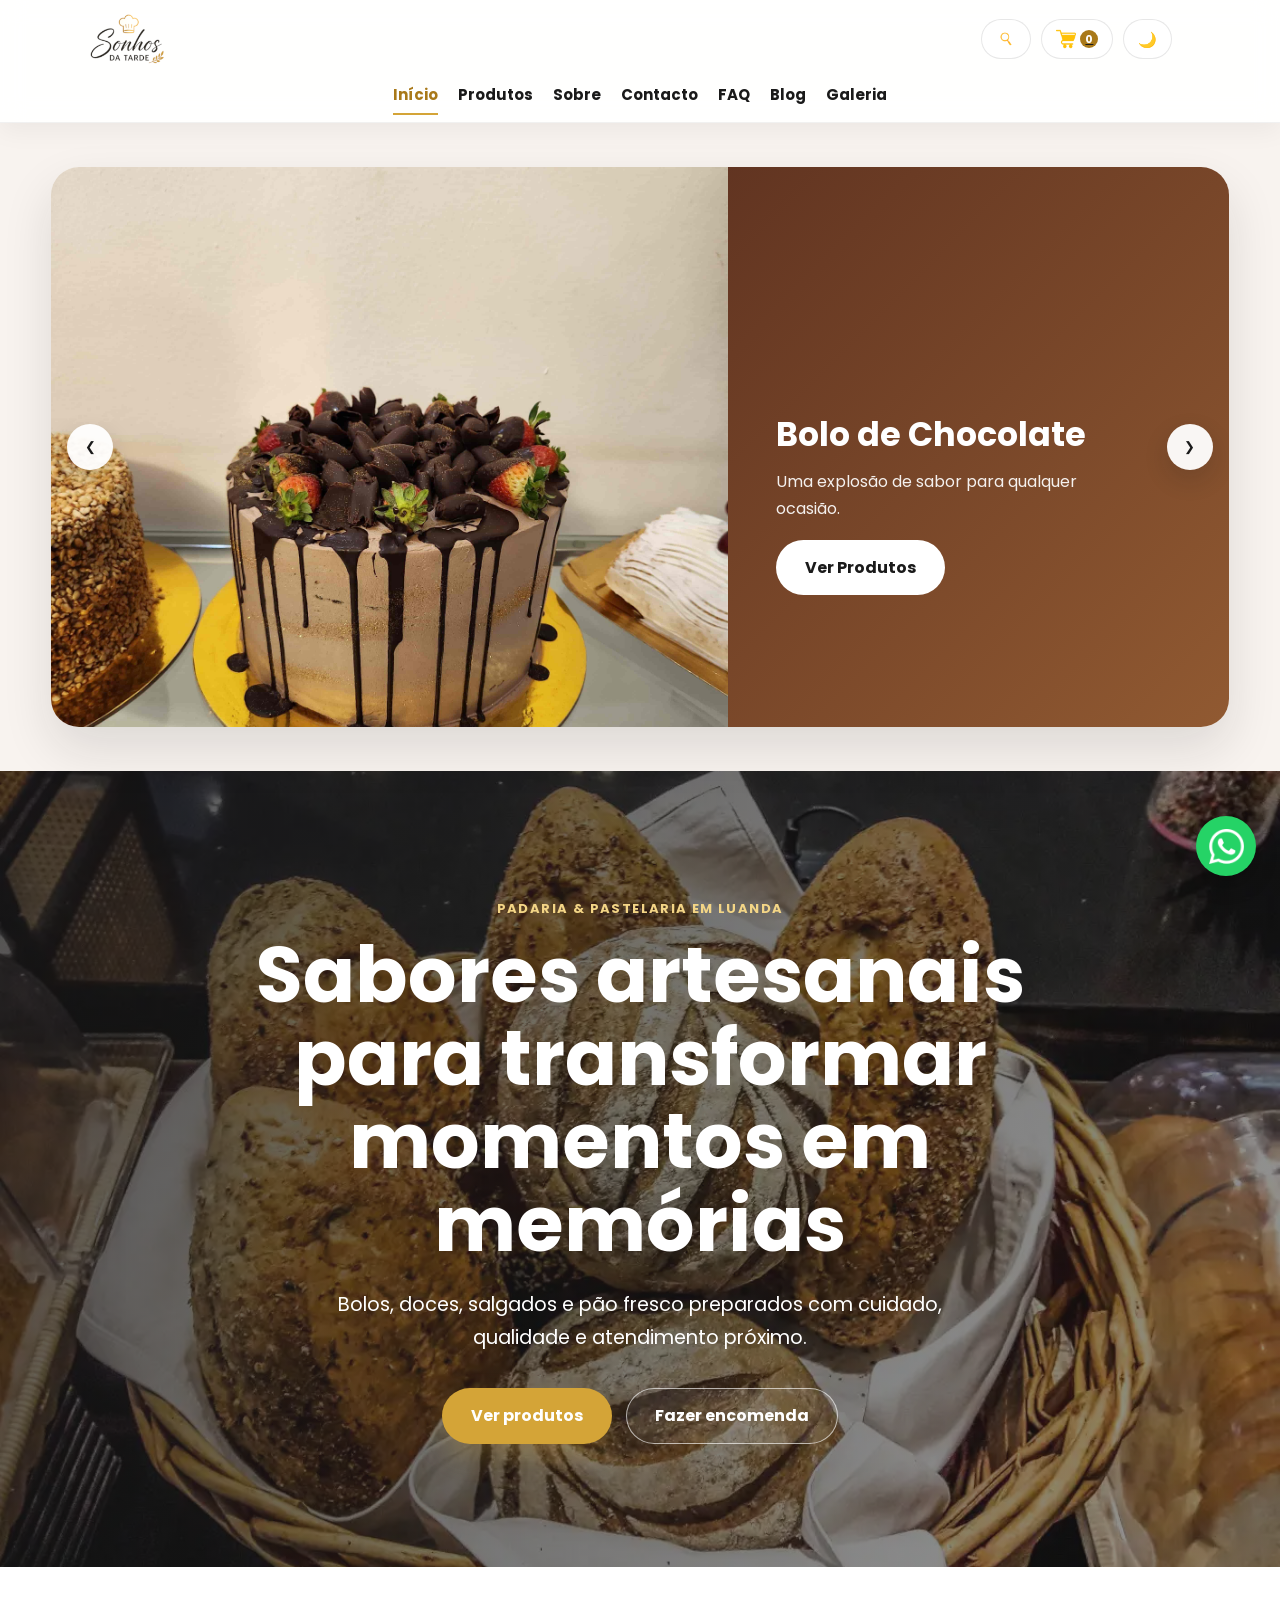
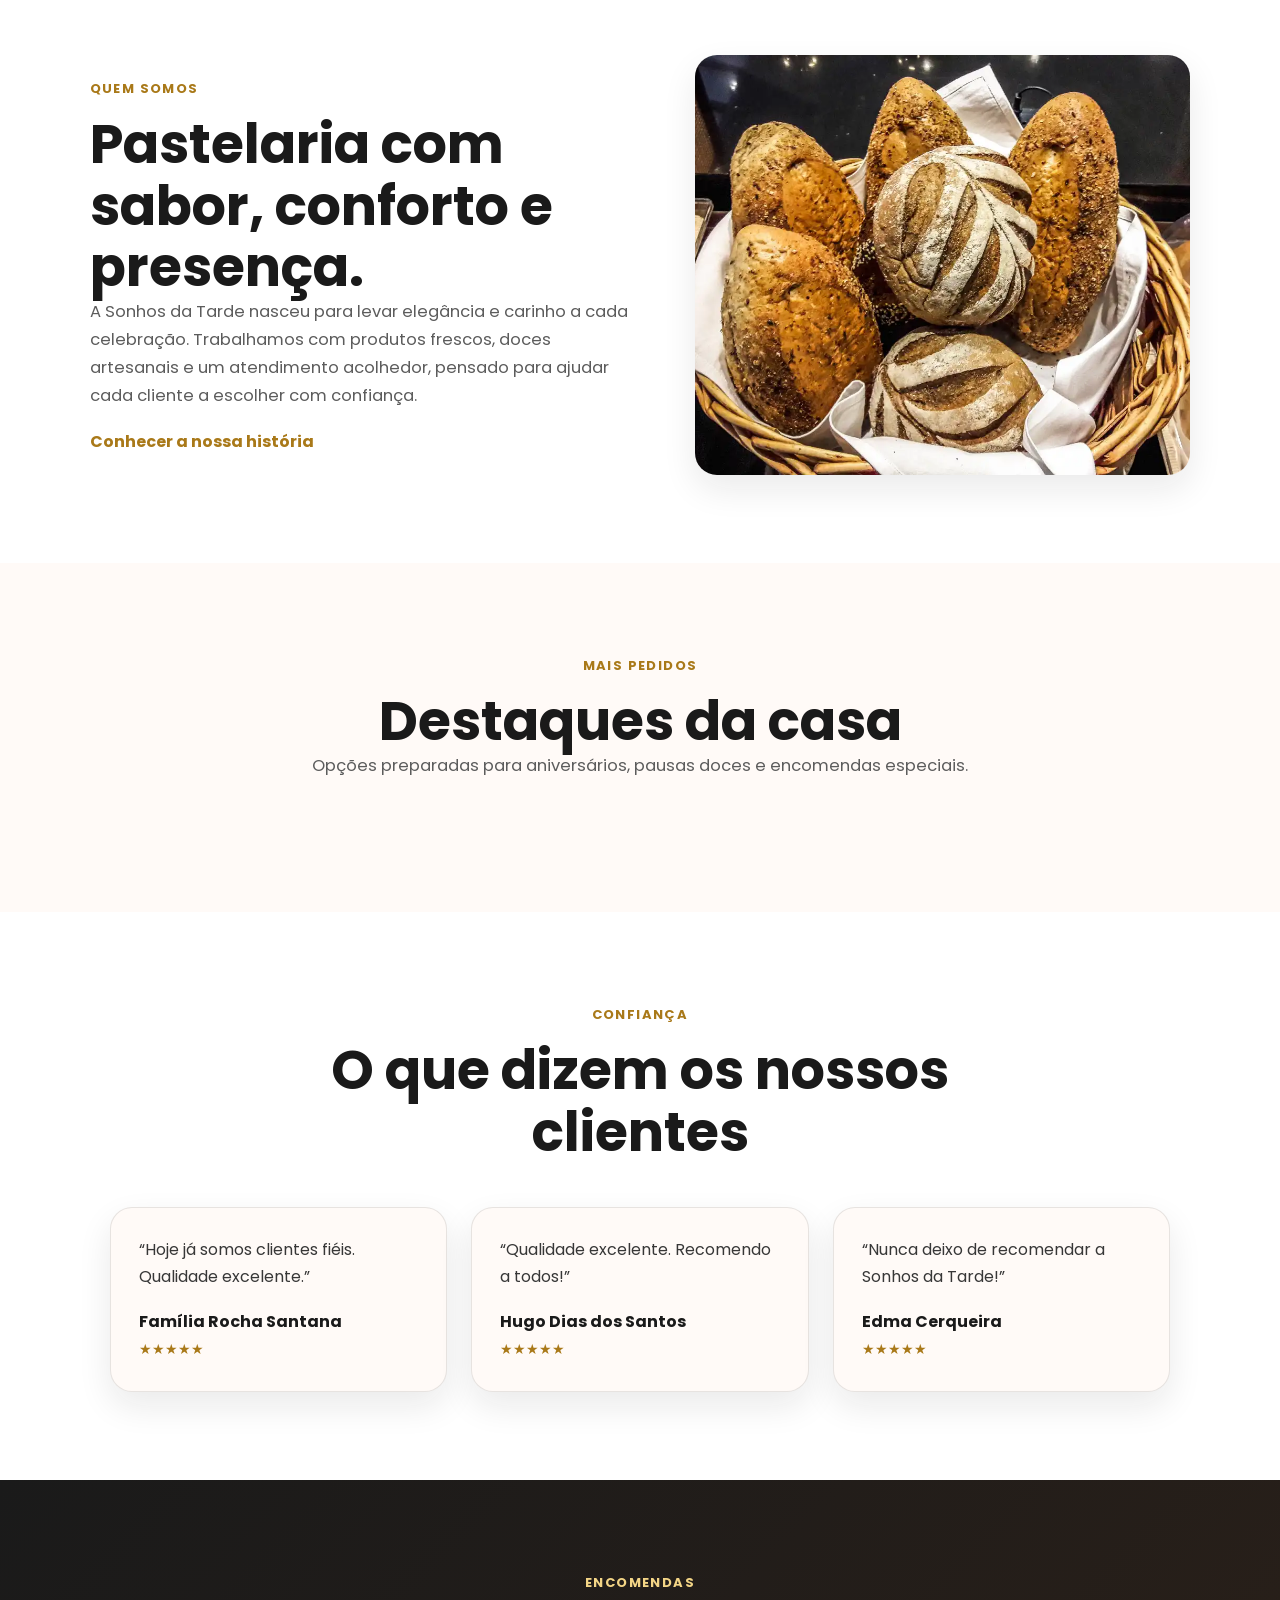
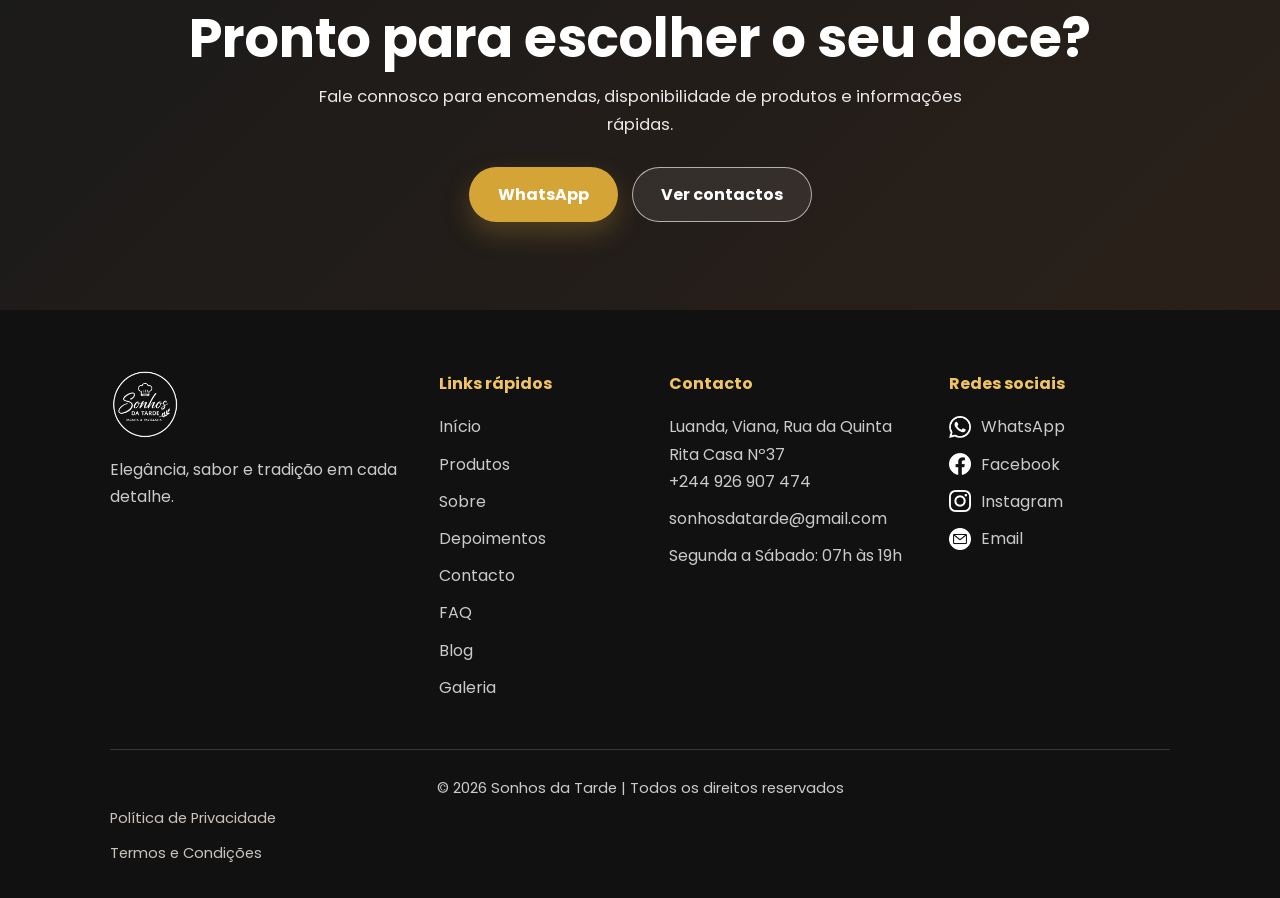
==== index.html @ 6ef9f0d1 "Add files via upload" ====
<!DOCTYPE html>
<html lang="pt">
<head>
    <meta charset="UTF-8">
    <meta name="viewport" content="width=device-width, initial-scale=1.0">
    <meta name="description" content="Padaria e Pastelaria Sonhos da Tarde em Luanda: bolos personalizados, doces artesanais, salgados e pão fresco para encomendas e momentos especiais.">
    <script async src="https://www.googletagmanager.com/gtag/js?id=G-32Z9QGGYF3"></script>
    <script>
        window.dataLayer = window.dataLayer || [];
        function gtag(){dataLayer.push(arguments);}
        gtag('js', new Date());
        gtag('config', 'G-32Z9QGGYF3');
    </script>
    <meta name="keywords" content="bolos, pastelaria, encomendas, Luanda, Sonhos da Tarde, doces artesanais">
    <meta property="og:title" content="Sonhos da Tarde | Padaria & Pastelaria em Luanda">
    <meta property="og:description" content="Encomende bolos, doces e salgados artesanais com qualidade e atendimento próximo.">
    <meta property="og:type" content="website">
    <meta property="og:image" content="assets/imagens/bolo-aniversario.jpg">
    <title>Sonhos da Tarde | Padaria & Pastelaria em Luanda</title>
    <link rel="icon" href="assets/favicon.svg" type="image/svg+xml">
    <link rel="stylesheet" href="css/style.css">
</head>

<body>
    <a href="https://wa.me/244926907474" class="whatsapp" target="_blank" rel="noopener" aria-label="Encomendar pelo WhatsApp">
        <img src="assets/icones/whats.png" alt="WhatsApp" width="35" height="35">
    </a>

    <header class="header">
        <a href="index.html" class="logo-area" aria-label="Página inicial da Sonhos da Tarde">
            <img src="assets/imagens/logo.png" alt="Sonhos da Tarde" class="logo" width="75" height="75">
        </a>
        <div class="header-actions">
    <div class="search-wrapper" data-search>
        <button class="header-btn" type="button" data-search-toggle aria-label="Pesquisar produtos" aria-expanded="false">
            <img src="assets/icones/busca.png" alt="Pesquisar" width="20" height="20">
        </button>

        <div class="search-panel" role="search">
            <form data-search-form>
                <input type="search" placeholder="Procurar produtos" data-search-input aria-label="Pesquisar produtos">
            </form>
            <ul class="search-suggestions" data-search-suggestions></ul>
        </div>
    </div>
        <button class="menu-toggle" type="button" aria-label="Abrir menu" aria-expanded="false">
        <img src="assets/icones/abrir-menu.png" alt="Abrir menu" width="20" height="20">
        </button>

        <a href="checkout.html" class="cart-btn" aria-label="Carrinho de encomendas">
        <img src="assets/icones/carrinho-de-compras.png" alt="Carrinho" width="20" height="20">
        <span class="cart-badge" data-cart-count>0</span>
        </a>

        <button class="header-btn" type="button" data-theme-toggle aria-label="Alternar tema" aria-pressed="false">🌙</button>
    </div>
        <nav class="nav" aria-label="Navegação principal">
            <a href="index.html" aria-current="page">Início</a>
            <a href="produtos.html">Produtos</a>
            <a href="sobre.html">Sobre</a>
            <a href="contacto.html">Contacto</a>
            <a href="faq.html">FAQ</a>
            <a href="blog.html">Blog</a>
            <a href="galeria.html">Galeria</a>
        </nav>
    </header>

    <section class="hero-section">
        <div class="hero-carousel">
            <div class="slides">
                <div class="slide active">
                    <img src="assets/imagens/carousel/bolo-chocolate-1.jpg" alt="Bolo de Chocolate">
                    <div class="slide-content">
                        <h1>Bolo de Chocolate</h1>
                        <p>Uma explosão de sabor para qualquer ocasião.</p>
                        <a href="produtos.html" class="btn">Ver Produtos</a>
                    </div>
                </div>

                <div class="slide">
                    <img src="assets/imagens/carousel/bolo-chocolate-3.jpg" alt="Bolo de Chocolate">
                    <div class="slide-content">
                        <h1>Doces especiais</h1>
                        <p>Texturas, cores e sabores pensados para cada celebração.</p>
                        <a href="produtos.html" class="btn">Ver Produtos</a>
                    </div>
                </div>

                <div class="slide">
                    <img src="assets/imagens/carousel/bolo-de-amendoin.jpg" alt="Bolo de Amendoin">
                    <div class="slide-content">
                        <h1>Bolo de Amendoin</h1>
                        <p>Tradicional, aromático e preparado com carinho para o seu dia.</p>
                        <a href="produtos.html" class="btn">Ver Produtos</a>
                    </div>
                </div>

                <div class="slide">
                    <img src="assets/imagens/carousel/bolo-de-banana-1.jpg" alt="Bolo de Banana">
                    <div class="slide-content">
                        <h1>Bolo de Banana</h1>
                        <p>Um sabor caseiro que combina bem com qualquer momento.</p>
                        <a href="produtos.html" class="btn">Ver Produtos</a>
                    </div>
                </div>

                <div class="slide">
                    <img src="assets/imagens/carousel/bolo-de-coco.jpg" alt="Bolo de Coco">
                    <div class="slide-content">
                        <h1>Bolo de Coco</h1>
                        <p>Delicioso, leve e perfeito para partilhar com quem ama.</p>
                        <a href="produtos.html" class="btn">Ver Produtos</a>
                    </div>
                </div>

                <div class="slide">
                    <img src="assets/imagens/carousel/bolo-tematico-3.jpg" alt="Bolo Temático">
                    <div class="slide-content">
                        <h1>Bolo Temático</h1>
                        <p>Elegância e sabor numa única fatia, para ocasiões especiais.</p>
                        <a href="produtos.html" class="btn">Ver Produtos</a>
                    </div>
                </div>
            </div>

            <button class="prev" aria-label="Slide anterior">&#10094;</button>
            <button class="next" aria-label="Próximo slide">&#10095;</button>
        </div>
    </section>

    <main>
        <section class="hero">
            <div class="hero-overlay">
                <div class="hero-content">
                    <span class="mini-title mini-title-light">Padaria & Pastelaria em Luanda</span>
                    <h1>Sabores artesanais para transformar momentos em memórias</h1>
                    <p>Bolos, doces, salgados e pão fresco preparados com cuidado, qualidade e atendimento próximo.</p>

                    <div class="hero-actions">
                        <a href="produtos.html" class="btn btn-primary">Ver produtos</a>
                        <a href="checkout.html" class="btn btn-outline">Fazer encomenda</a>
                    </div>
                </div>
            </div>
        </section>

        <section class="sobre section-split" aria-labelledby="sobre-titulo">
            <div class="sobre-texto">
                <span class="mini-title">Quem somos</span>
                <h2 id="sobre-titulo">Pastelaria com sabor, conforto e presença.</h2>
                <p>
                    A Sonhos da Tarde nasceu para levar elegância e carinho a cada celebração.
                    Trabalhamos com produtos frescos, doces artesanais e um atendimento acolhedor,
                    pensado para ajudar cada cliente a escolher com confiança.
                </p>
                <a href="sobre.html" class="text-link">Conhecer a nossa história</a>
            </div>

            <div class="sobre-imagem">
                <img src="assets/imagens/padaria.webp" alt="Interior acolhedor de padaria com produtos frescos" width="500" height="420" loading="lazy" decoding="async">
            </div>
        </section>

        <section class="produtos" aria-labelledby="destaques-titulo">
            <div class="section-heading">
                <span class="mini-title">Mais pedidos</span>
                <h2 id="destaques-titulo">Destaques da casa</h2>
                <p>Opções preparadas para aniversários, pausas doces e encomendas especiais.</p>
            </div>

            <div class="produtos-grid" data-featured-products="bolo-premium,bolo-amendoim,bolo-coco"></div>
        </section>

        <section class="depoimentos" aria-labelledby="depoimentos-titulo">
            <div class="section-heading">
                <span class="mini-title">Confiança</span>
                <h2 id="depoimentos-titulo">O que dizem os nossos clientes</h2>
            </div>

            <div class="depoimentos-grid">
                                
                <article class="depoimento-card">
                    <p>“Hoje já somos clientes fiéis. Qualidade excelente.”</p>
                    <h3>Família Rocha Santana</h3>
                    <span aria-label="Avaliação de 5 estrelas">★★★★★</span>
                </article>

                <article class="depoimento-card">
                    <p>“Qualidade excelente. Recomendo a todos!”</p>
                    <h3>Hugo Dias dos Santos</h3>
                    <span aria-label="Avaliação de 5 estrelas">★★★★★</span>
                </article>
                
                <article class="depoimento-card">
                    <p>“Nunca deixo de recomendar a Sonhos da Tarde!”</p>
                    <h3>Edma Cerqueira</h3>
                    <span aria-label="Avaliação de 5 estrelas">★★★★★</span>
                </article>

            </div>
        </section>

        <section class="contacto contacto-home" aria-labelledby="contacto-titulo">
            <span class="mini-title mini-title-light">Encomendas</span>
            <h2 id="contacto-titulo">Pronto para escolher o seu doce?</h2>
            <p>Fale connosco para encomendas, disponibilidade de produtos e informações rápidas.</p>
            <div class="contacto-actions">
                <a href="https://wa.me/244926907474" target="_blank" rel="noopener" class="btn btn-primary">WhatsApp</a>
                <a href="contacto.html" class="btn btn-outline">Ver contactos</a>
            </div>
        </section>
    </main>

    <footer class="footer">
        <div class="footer-container">
            <div class="footer-logo">
                <img src="assets/imagens/logo_branco.png" alt="Sonhos da Tarde" width="70" height="70" loading="lazy" decoding="async">
                <p>Elegância, sabor e tradição em cada detalhe.</p>
            </div>

            <div class="footer-links">
                <h3>Links rápidos</h3>
                <a href="index.html">Início</a>
                <a href="produtos.html">Produtos</a>
                <a href="sobre.html">Sobre</a>
                <a href="depoimentos.html">Depoimentos</a>
                <a href="contacto.html">Contacto</a>
                <a href="faq.html">FAQ</a>
                <a href="blog.html">Blog</a>
                <a href="galeria.html">Galeria</a>               
            </div>

            <div class="footer-contact">
                <h3>Contacto</h3>
                <p>Luanda, Viana, Rua da Quinta Rita Casa Nº37</p>
                <p><a href="tel:+244926907474">+244 926 907 474</a></p>
                <p><a href="mailto:sonhosdatarde@gmail.com">sonhosdatarde@gmail.com</a></p>
                <p>Segunda a Sábado: 07h às 19h</p>
            </div>

            <div class="footer-social">
                <h3>Redes sociais</h3>
                <a href="https://wa.me/244926907474" target="_blank" rel="noopener">
                    <img src="assets/icones/whats.png" alt="" width="22" height="22"> WhatsApp
                </a>
                <a href="https://www.facebook.com/share/17fiMN3oWg/" target="_blank" rel="noopener">
                    <img src="assets/icones/face.png" alt="" width="22" height="22"> Facebook
                </a>
                <a href="https://www.instagram.com/sonhosdatarde?igsh=MTFubzRjdTg0cDd6eQ==" target="_blank" rel="noopener">
                    <img src="assets/icones/insta.png" alt="" width="22" height="22"> Instagram
                </a>
                <a href="mailto:sonhosdatarde@gmail.com">
                    <img src="assets/icones/email.png" alt="" width="22" height="22"> Email
                </a>
            </div>
        </div>

    <div class="footer-bottom">
    <p>&copy; 2026 Sonhos da Tarde | Todos os direitos reservados</p>        
    <p>
       <a href="politica.html">Política de Privacidade</a><a href="termos.html">Termos e Condições</a>
    </p>
    </div>
    </footer>

    <button class="scroll-top-btn" type="button" data-scroll-top aria-label="Voltar ao topo">↑</button>
    <script type="module" src="js/main.js"></script>
</body>
</html>
---- css/style.css ----
@font-face{
    font-family:'Poppins';
    src:url('../assets/fonts/Poppins/Poppins-Regular.ttf') format('truetype');
    font-weight:400;
    font-style:normal;
    font-display:swap;
}

@font-face{
    font-family:'Poppins';
    src:url('../assets/fonts/Poppins/Poppins-Medium.ttf') format('truetype');
    font-weight:500;
    font-style:normal;
    font-display:swap;
}

@font-face{
    font-family:'Poppins';
    src:url('../assets/fonts/Poppins/Poppins-Bold.ttf') format('truetype');
    font-weight:700;
    font-style:normal;
    font-display:swap;
}

:root{
    --gold:#d4a437;
    --gold-dark:#a97919;
    --rose:#d8a1ad;
    --rose-soft:#fff5f7;
    --dark:#1a1a1a;
    --muted:#5c5c5c;
    --line:rgba(26,26,26,0.10);
    --soft:#f8f3ef;
    --white:#ffffff;
    --shadow:0 14px 34px rgba(26,26,26,0.09);
    --shadow-strong:0 24px 58px rgba(26,26,26,0.15);
    --radius:22px;
    --container:min(1120px, calc(100% - 40px));
}

*{
    margin:0;
    padding:0;
    box-sizing:border-box;
}

html{
    scroll-behavior:smooth;
}

body{
    min-width:320px;
    font-family:'Poppins', Arial, sans-serif;
    background:var(--soft);
    color:var(--dark);
    line-height:1.7;
    overflow-x:hidden;
}

img{
    max-width:100%;
    display:block;
}

a{
    color:inherit;
}

a:focus-visible,
button:focus-visible,
input:focus-visible,
textarea:focus-visible{
    outline:3px solid rgba(212,164,55,0.55);
    outline-offset:3px;
}

.header{
    position:sticky;
    top:0;
    z-index:1000;
    display:grid;
    grid-template-columns:auto 1fr auto;
    align-items:center;
    gap:18px;
    padding:14px max(20px, 7vw);
    background:rgba(255,255,255,0.94);
    border-bottom:1px solid rgba(26,26,26,0.06);
    box-shadow:0 8px 24px rgba(26,26,26,0.05);
    backdrop-filter:blur(12px);
}

.logo-area{
    display:inline-flex;
    align-items:center;
    text-decoration:none;
}

.logo{
    width:75px;
    height:auto;
    transition:transform .25s ease;
}

.logo-area:hover .logo{
    transform:scale(1.03);
}

.header-actions{
    display:flex;
    align-items:center;
    gap:10px;
    justify-self:end;
    margin-left:auto;
}

.header-btn img,
.menu-toggle img,
.cart-btn img {
    width: 20px;
    height: 20px;
    object-fit: contain;
    display: block;
}

.nav{
    grid-column:1 / -1;
    display:flex;
    align-items:center;
    justify-content:center;
    gap:20px;
    flex-wrap:wrap;
}

.nav a{
    position:relative;
    text-decoration:none;
    color:var(--dark);
    font-size:15px;
    font-weight:700;
    transition:color .25s ease;
}

.nav a::after{
    content:"";
    position:absolute;
    left:0;
    bottom:-7px;
    width:100%;
    height:2px;
    background:var(--gold);
    transform:scaleX(0);
    transform-origin:left;
    transition:transform .25s ease;
}

.nav a:hover,
.nav a[aria-current="page"]{
    color:var(--gold-dark);
}

.nav a:hover::after,
.nav a[aria-current="page"]::after{
    transform:scaleX(1);
}

.hero{
    min-height:calc(100vh - 104px);
    background-image:url('../assets/imagens/padaria.webp');
    background-size:cover;
    background-position:center;
}

.hero-overlay{
    min-height:inherit;
    display:flex;
    align-items:center;
    justify-content:center;
    padding:80px 20px;
    background:linear-gradient(115deg, rgba(26,26,26,0.74), rgba(26,26,26,0.45));
}

.hero-content{
    width:min(820px,100%);
    text-align:center;
    color:var(--white);
}

.hero-content h1{
    margin:0 auto 22px;
    font-size:clamp(2.45rem, 6vw, 5rem);
    line-height:1.08;
    color:#ffffff;
}

.hero-content p{
    width:min(680px,100%);
    margin:0 auto 34px;
    font-size:clamp(1rem, 2vw, 1.22rem);
    color:#ffffff;
}

.hero-actions,
.contacto-actions{
    display:flex;
    justify-content:center;
    gap:14px;
    flex-wrap:wrap;
}

.btn{
    display:inline-flex;
    align-items:center;
    justify-content:center;
    min-height:48px;
    padding:13px 28px;
    border-radius:999px;
    text-decoration:none;
    border:1px solid transparent;
    font-weight:700;
    transition:transform .25s ease, background .25s ease, color .25s ease, border-color .25s ease;
}

.btn:hover{
    transform:translateY(-3px);
}

.btn-primary{
    background:var(--gold);
    color:var(--white);
    box-shadow:0 12px 26px rgba(212,164,55,0.25);
}

.btn-primary:hover{
    background:var(--gold-dark);
}

.btn-outline{
    border-color:rgba(255,255,255,0.62);
    color:var(--white);
    background:rgba(255,255,255,0.08);
}

.btn-outline:hover{
    background:var(--white);
    color:var(--dark);
}

.text-link{
    display:inline-flex;
    margin-top:18px;
    color:var(--gold-dark);
    font-weight:700;
    text-decoration:none;
}

.text-link:hover{
    text-decoration:underline;
}

.mini-title{
    display:inline-block;
    margin-bottom:14px;
    color:var(--gold-dark);
    font-size:13px;
    font-weight:700;
    letter-spacing:1.4px;
    text-transform:uppercase;
}

.mini-title-light{
    color:#f3d586;
}

.section-heading{
    width:min(760px,100%);
    margin:0 auto 44px;
    text-align:center;
}

.section-heading h2,
.sobre-texto h2,
.contacto h2,
.contacto-info h2,
.contacto-form h2,
.trajetoria-texto h2,
.trajetoria-section-title h2,
.trajetoria-final h2{
    font-size:clamp(2rem, 4.2vw, 3.45rem);
    line-height:1.14;
    color:var(--dark);
}

.section-heading p,
.sobre-texto p,
.contacto p,
.trajetoria-texto p,
.trajetoria-final p{
    color:var(--muted);
    font-size:1.03rem;
}

.sobre,
.produtos,
.depoimentos,
.contacto-page{
    padding:88px max(20px, 7vw);
}

.section-split{
    display:grid;
    grid-template-columns:minmax(0,1fr) minmax(300px,0.9fr);
    gap:56px;
    align-items:center;
    background:var(--white);
}

.sobre-imagem img{
    width:100%;
    aspect-ratio:5 / 4;
    object-fit:cover;
    border-radius:var(--radius);
    box-shadow:var(--shadow);
}

.produtos{
    background:#fffaf7;
}

.produtos-grid{
    width:var(--container);
    margin:0 auto;
    display:grid;
    grid-template-columns:repeat(3, minmax(0,1fr));
    gap:26px;
}

.produto-card{
    display:flex;
    flex-direction:column;
    min-height:100%;
    overflow:hidden;
    background:var(--white);
    border:1px solid rgba(26,26,26,0.06);
    border-radius:var(--radius);
    box-shadow:var(--shadow);
    transition:transform .28s ease, box-shadow .28s ease, border-color .28s ease, opacity .28s ease;
}

.produto-card:hover{
    transform:translateY(-8px);
    box-shadow:var(--shadow-strong);
}

.produto-card.is-highlighted{
    border-color:var(--gold-dark);
    box-shadow:0 14px 36px rgba(191, 135, 53, 0.2);
}

.produto-card.is-muted{
    opacity:0.5;
}

.produto-card img{
    width:100%;
    height:260px;
    object-fit:cover;
}

.produto-info{
    display:flex;
    flex-direction:column;
    gap:10px;
    flex:1;
    padding:24px;
}

.produto-info h3{
    font-size:1.2rem;
    line-height:1.25;
}

.produto-info p{
    color:var(--muted);
}

.produto-info span{
    color:var(--gold-dark);
    font-weight:700;
}

.produto-etiqueta{
    align-self:flex-start;
    padding:5px 10px;
    border-radius:999px;
    background:var(--rose-soft);
    color:var(--gold-dark);
    font-size:12px;
    text-transform:uppercase;
}

.depoimentos{
    background:var(--white);
}

.depoimentos-grid{
    width:var(--container);
    margin:0 auto;
    display:grid;
    grid-template-columns:repeat(3, minmax(0,1fr));
    gap:24px;
}

.depoimento-card{
    padding:28px;
    background:#fffaf7;
    border:1px solid var(--line);
    border-radius:var(--radius);
    box-shadow:var(--shadow);
}

.depoimento-card p{
    margin-bottom:18px;
    color:#373737;
}

.depoimento-card h3{
    font-size:1rem;
}

.depoimento-card span{
    color:var(--gold-dark);
    font-size:14px;
}

.contacto{
    padding:88px 20px;
    text-align:center;
    background:linear-gradient(135deg, #1a1a1a, #2a2019);
    color:var(--white);
}

.contacto h2,
.contacto p{
    color:var(--white);
}

.contacto p{
    width:min(680px,100%);
    margin:14px auto 28px;
    color:rgba(255,255,255,0.9);
}

.page-hero{
    min-height:340px;
    display:flex;
    flex-direction:column;
    align-items:center;
    justify-content:center;
    padding:70px 20px;
    text-align:center;
    color:var(--white);
    background:linear-gradient(135deg, rgba(26,26,26,0.94), rgba(65,45,28,0.92));
}

.page-hero h1{
    max-width:900px;
    font-size:clamp(2.25rem, 6vw, 4.4rem);
    line-height:1.08;
}

.page-hero p{
    width:min(680px,100%);
    margin-top:16px;
    color:rgba(255,255,255,0.82);
    font-size:1.08rem;
}

.produtos-page{
    background:var(--white);
}

.produtos-intro{
    margin-bottom:64px;
}

.categoria-produtos{
    width:var(--container);
    margin:0 auto 70px;
}

.categoria-produtos:last-child{
    margin-bottom:0;
}

.categoria-cabecalho{
    display:flex;
    align-items:center;
    gap:16px;
    margin-bottom:24px;
}

.categoria-cabecalho span{
    display:inline-flex;
    align-items:center;
    justify-content:center;
    width:44px;
    height:44px;
    border-radius:50%;
    background:var(--rose-soft);
    color:var(--gold-dark);
    font-weight:700;
}

.categoria-cabecalho h2{
    font-size:clamp(1.6rem, 3vw, 2.45rem);
    line-height:1.2;
}

.produtos-grid-catalogo{
    width:100%;
}

.produtos-grid-catalogo.compacto{
    grid-template-columns:repeat(3, minmax(0,1fr));
}

.catalogo-card.destaque{
    border-color:rgba(212,164,55,0.28);
}

.contacto-page{
    display:grid;
    grid-template-columns:minmax(280px,0.78fr) minmax(0,1fr);
    gap:54px;
    align-items:start;
    background:var(--white);
}

.contacto-info,
.contacto-form{
    padding:34px;
    border:1px solid var(--line);
    border-radius:var(--radius);
    box-shadow:var(--shadow);
    background:#fffaf7;
}

.contacto-info p{
    margin-bottom:14px;
    color:var(--muted);
}

.contacto-info a:not(.btn){
    color:var(--gold-dark);
    text-decoration:none;
    font-weight:700;
}

.contacto-info .btn{
    margin-top:16px;
}

.contacto-form h2{
    margin-bottom:22px;
}

.contacto-form form{
    display:grid;
    gap:14px;
}

.contacto-form label{
    font-weight:700;
    color:#333;
}

.contacto-form input,
.contacto-form textarea{
    width:100%;
    padding:14px 16px;
    border:1px solid rgba(26,26,26,0.12);
    border-radius:12px;
    background:var(--white);
    color:var(--dark);
    font:inherit;
}

.contacto-form textarea{
    min-height:150px;
    resize:vertical;
}

.contacto-form button{
    min-height:50px;
    border:0;
    border-radius:999px;
    background:var(--gold);
    color:var(--white);
    cursor:pointer;
    font:inherit;
    font-weight:700;
    transition:background .25s ease, transform .25s ease;
}

.contacto-form button:hover{
    background:var(--gold-dark);
    transform:translateY(-2px);
}

.sobre-hero{
    min-height:68vh;
    display:flex;
    align-items:center;
    justify-content:center;
    padding:90px 20px;
    text-align:center;
    color:var(--white);
    background-image:linear-gradient(rgba(26,26,26,0.56), rgba(26,26,26,0.62)), url('../assets/imagens/iracema_mestre_lado.png');
    background-size:cover;
    background-position:center 28%;
}

.sobre-hero-content{
    width:min(860px,100%);
}

.sobre-tag{
    display:inline-block;
    margin-bottom:22px;
    padding:10px 18px;
    border:1px solid rgba(255,255,255,0.22);
    border-radius:999px;
    background:rgba(255,255,255,0.12);
    color:#f5dc9a;
    font-size:13px;
    font-weight:700;
    letter-spacing:1.2px;
    text-transform:uppercase;
    backdrop-filter:blur(8px);
}

.sobre-hero h1{
    font-size:clamp(2.45rem, 7vw, 5.2rem);
    line-height:1.06;
    margin-bottom:22px;
}

.sobre-hero p{
    width:min(720px,100%);
    margin:0 auto;
    color:rgba(255,255,255,0.9);
    font-size:clamp(1rem, 2vw, 1.22rem);
}

.trajetoria-premium{
    padding:100px max(20px, 7vw);
    background:linear-gradient(180deg, #ffffff 0%, #fff8fa 48%, #ffffff 100%);
}

body.dark-mode .trajetoria-premium{
    background:linear-gradient(180deg, #171110 0%, #231917 48%, #171110 100%);
}

body.dark-mode .trajetoria-timeline-bloco{
    background:rgba(255,255,255,0.04);
    border:1px solid rgba(247,239,233,0.16);
}

body.dark-mode .trajetoria-final,
body.dark-mode .trajetoria-card,
body.dark-mode .trajetoria-etapa{
    background:rgba(255,255,255,0.04);
    border-color:rgba(247,239,233,0.16);
}

body.dark-mode .assinatura-card{
    background:rgba(35,25,23,0.88);
    border-color:rgba(247,239,233,0.18);
    color:var(--dark);
}

body.dark-mode .assinatura-card span,
body.dark-mode .assinatura-card strong{
    color:var(--dark);
}

.trajetoria-intro{
    display:grid;
    grid-template-columns:minmax(280px,0.82fr) minmax(0,1fr);
    gap:64px;
    align-items:center;
    width:var(--container);
    margin:0 auto 80px;
}

.trajetoria-imagem{
    position:relative;
}

.trajetoria-imagem::before{
    content:"";
    position:absolute;
    inset:22px -18px -18px 22px;
    border:1px solid rgba(212,164,55,0.42);
    border-radius:30px;
}

body.dark-mode .trajetoria-imagem::before{
    border-color:rgba(247,239,233,0.24);
}

.trajetoria-imagem img{
    position:relative;
    width:100%;
    aspect-ratio:4 / 5;
    object-fit:cover;
    object-position:center top;
    border-radius:30px;
    box-shadow:var(--shadow-strong);
}

.assinatura-card{
    position:absolute;
    left:24px;
    right:24px;
    bottom:24px;
    padding:18px 20px;
    border:1px solid rgba(255,255,255,0.70);
    border-radius:18px;
    background:rgba(255,255,255,0.92);
    box-shadow:0 16px 36px rgba(26,26,26,0.14);
    backdrop-filter:blur(12px);
}

.assinatura-card span{
    display:block;
    color:var(--gold-dark);
    font-size:12px;
    font-weight:700;
    letter-spacing:1.2px;
    text-transform:uppercase;
}

.assinatura-card strong{
    display:block;
    margin-top:4px;
    color:var(--dark);
    font-size:1.45rem;
    line-height:1.2;
}

.trajetoria-texto p{
    margin-top:20px;
}

.trajetoria-destaques{
    width:var(--container);
    margin:0 auto 86px;
    display:grid;
    grid-template-columns:repeat(3, minmax(0,1fr));
    gap:24px;
}

.trajetoria-card{
    padding:30px;
    border:1px solid rgba(212,164,55,0.16);
    border-radius:var(--radius);
    background:rgba(255,255,255,0.9);
    box-shadow:var(--shadow);
}

.trajetoria-card span{
    display:inline-flex;
    align-items:center;
    justify-content:center;
    width:42px;
    height:42px;
    margin-bottom:20px;
    border-radius:50%;
    background:var(--rose-soft);
    color:var(--gold-dark);
    font-weight:700;
}

.trajetoria-card h3,
.trajetoria-etapa h3{
    margin-bottom:10px;
    font-size:1.25rem;
    line-height:1.25;
}

.trajetoria-card p,
.trajetoria-etapa p{
    color:var(--muted);
}

body.dark-mode .trajetoria-card p,
body.dark-mode .trajetoria-etapa p,
body.dark-mode .trajetoria-texto p,
body.dark-mode .trajetoria-final p,
body.dark-mode .trajetoria-section-title p{
    color:rgba(255,255,255,0.78);
}

.trajetoria-timeline-bloco{
    width:var(--container);
    margin:0 auto 80px;
    padding:58px;
    border-radius:28px;
    background:var(--dark);
    color:var(--white);
    box-shadow:0 20px 50px rgba(0,0,0,0.25);
}

.trajetoria-section-title{
    width:min(760px,100%);
    margin-bottom:48px;
}

.trajetoria-section-title h2{
    color:var(--white);
}

.trajetoria-timeline{
    position:relative;
    display:grid;
    grid-template-columns:repeat(5, minmax(0,1fr));
    gap:22px;
}

.trajetoria-timeline::before{
    content:"";
    position:absolute;
    left:0;
    right:0;
    top:15px;
    height:1px;
    background:linear-gradient(90deg, rgba(212,164,55,0), rgba(212,164,55,0.85), rgba(212,164,55,0));
}

.trajetoria-etapa{
    position:relative;
    padding-top:48px;
}

.etapa-ponto{
    position:absolute;
    top:6px;
    left:0;
    width:18px;
    height:18px;
    border-radius:50%;
    background:var(--gold);
    box-shadow:0 0 0 8px rgba(212,164,55,0.16);
}

.trajetoria-etapa small{
    display:block;
    min-height:34px;
    margin-bottom:14px;
    color:#f1c96d;
    font-size:12px;
    font-weight:700;
    letter-spacing:1px;
    text-transform:uppercase;
}

.trajetoria-etapa h3{
    color:var(--white);
}

.trajetoria-etapa p{
    color:rgba(255,255,255,0.72);
    font-size:15px;
}

.trajetoria-final{
    width:var(--container);
    margin:0 auto;
    display:grid;
    grid-template-columns:minmax(0,0.95fr) minmax(280px,0.75fr);
    gap:54px;
    align-items:center;
    padding:48px;
    border:1px solid rgba(216,161,173,0.22);
    border-radius:28px;
    background:var(--white);
    box-shadow:var(--shadow);
}

.footer{
    padding:60px max(20px, 7vw) 22px;
    background:#111111;
    color:var(--white);
}

.footer-container{
    width:var(--container);
    margin:0 auto;
    display:grid;
    grid-template-columns:1.2fr 0.8fr 1fr 0.9fr;
    gap:34px;
}

.footer-logo img{
    width:70px;
    height:auto;
    margin-bottom:16px;
}

.footer h3{
    margin-bottom:16px;
    color:#f0c462;
    font-size:1rem;
}

.footer p,
.footer a{
    color:rgba(255,255,255,0.78);
}

.footer a{
    display:flex;
    width:max-content;
    max-width:100%;
    align-items:center;
    gap:10px;
    margin-bottom:10px;
    text-decoration:none;
    transition:color .25s ease;
}

.footer a:hover{
    color:#f0c462;
}

.footer-social img{
    width:22px;
    height:22px;
    object-fit:contain;
    flex:0 0 auto;
}

.footer-bottom{
    width:var(--container);
    margin:38px auto 0;
    padding-top:20px;
    border-top:1px solid rgba(255,255,255,0.16);
    color:rgba(255,255,255,0.66);
    text-align:center;
    font-size:0.92rem;
}

.footer-bottom p {
    margin: .35rem 0;
}

.footer-bottom a {
    color: rgba(247, 239, 233, 0.8);
    text-decoration: none;
}

.footer-bottom a:hover {
    color: #fff;
}

/* ==========================
   Páginas Legais
========================== */

.legal-content{
    max-width:900px;
    margin:0 auto;
    background:var(--surface-color);
    border:1px solid var(--border-color);
    border-radius:18px;
    padding:clamp(1.5rem,4vw,3rem);
    box-shadow:0 12px 35px rgba(0,0,0,.08);
}

.legal-content h2{
    margin-top:2rem;
    margin-bottom:.8rem;
    color:var(--primary-color);
    font-size:1.35rem;
}

.legal-content h2:first-child{
    margin-top:0;
}

.legal-content p{
    color:var(--text-color);
    line-height:1.8;
    margin-bottom:1rem;
}

.legal-content ul{
    padding-left:1.5rem;
    margin-bottom:1rem;
}

.legal-content li{
    margin-bottom:.6rem;
    line-height:1.7;
}

@media (max-width:768px){

    .legal-content{
        padding:1.5rem;
        border-radius:14px;
    }

    .legal-content h2{
        font-size:1.2rem;
    }

}

.whatsapp{
    position:fixed;
    right:24px;
    bottom:24px;
    z-index:999;
    display:flex;
    align-items:center;
    justify-content:center;
    width:60px;
    height:60px;
    border-radius:50%;
    background:#25d366;
    box-shadow:0 8px 22px rgba(0,0,0,0.24);
    transition:transform .25s ease;
}

.whatsapp:hover{
    transform:scale(1.08);
}

.whatsapp img{
    width:35px;
    height:35px;
    object-fit:contain;
}

@media(max-width:1100px){
    .produtos-grid,
    .produtos-grid-catalogo.compacto,
    .depoimentos-grid,
    .trajetoria-destaques{
        grid-template-columns:repeat(2, minmax(0,1fr));
    }

    .trajetoria-intro,
    .trajetoria-final,
    .contacto-page,
    .section-split{
        grid-template-columns:1fr;
    }

    .trajetoria-timeline{
        grid-template-columns:1fr;
    }

    .trajetoria-timeline::before{
        left:8px;
        right:auto;
        top:0;
        bottom:0;
        width:1px;
        height:auto;
        background:linear-gradient(180deg, rgba(212,164,55,0), rgba(212,164,55,0.85), rgba(212,164,55,0));
    }

    .trajetoria-etapa{
        padding-top:0;
        padding-left:48px;
    }

    .etapa-ponto{
        top:5px;
    }

    .footer-container{
        grid-template-columns:repeat(2, minmax(0,1fr));
    }
}

@media(max-width:760px){
    :root{
        --container:calc(100% - 32px);
    }

    .header{
        padding:14px 16px;
        flex-direction:column;
        gap:14px;
    }

    .logo{
        width:68px;
    }

    .nav{
        width:100%;
        justify-content:center;
        gap:12px 18px;
    }

    .nav a{
        font-size:14px;
    }

    .hero{
        min-height:76vh;
    }

    .hero-overlay,
    .sobre,
    .produtos,
    .depoimentos,
    .contacto,
    .contacto-page,
    .trajetoria-premium{
        padding-left:16px;
        padding-right:16px;
    }

    .hero-actions,
    .contacto-actions{
        align-items:stretch;
        flex-direction:column;
    }

    .btn{
        width:100%;
    }

    .produtos-grid,
    .produtos-grid-catalogo.compacto,
    .depoimentos-grid,
    .trajetoria-destaques{
        grid-template-columns:1fr;
    }

    .produto-card img{
        height:230px;
    }

    .page-hero{
        min-height:300px;
    }

    .categoria-cabecalho{
        align-items:flex-start;
    }

    .contacto-info,
    .contacto-form,
    .trajetoria-timeline-bloco,
    .trajetoria-final{
        padding:26px;
    }

    .trajetoria-intro{
        gap:42px;
    }

    .trajetoria-imagem::before{
        inset:16px -10px -10px 16px;
    }

    .assinatura-card{
        left:16px;
        right:16px;
        bottom:16px;
    }

    .footer-container{
        grid-template-columns:1fr;
        text-align:center;
    }

    .footer a{
        width:auto;
        margin-left:auto;
        margin-right:auto;
        justify-content:center;
    }

    .footer-logo img{
        margin-left:auto;
        margin-right:auto;
    }

    .whatsapp{
        right:16px;
        bottom:16px;
        width:54px;
        height:54px;
    }

    .whatsapp img{
        width:30px;
        height:30px;
    }
}

/* Css do carousel */
.hero-section{
    width:100%;
    display:flex;
    justify-content:center;
    padding:clamp(24px, 4vw, 44px) max(20px, 4vw);
    background:var(--soft);
}

.hero-carousel{
    position:relative;
    width:min(1180px, 100%);
    min-height:clamp(420px, 58vw, 560px);
    overflow:hidden;
    border-radius:28px;
    background:var(--white);
    box-shadow:0 22px 50px rgba(26, 26, 26, 0.12);
    isolation:isolate;
}

.slides{
    position:relative;
    width:100%;
    height:100%;
}

.slide{
    position:absolute;
    inset:0;
    display:grid;
    grid-template-columns:1.15fr 0.85fr;
    opacity:0;
    visibility:hidden;
    pointer-events:none;
    transform:scale(0.985);
    transition:opacity 0.45s ease, transform 0.45s ease;
}

.slide.active{
    opacity:1;
    visibility:visible;
    pointer-events:auto;
    transform:scale(1);
}

.slide img{
    width:100%;
    height:100%;
    object-fit:cover;
    display:block;
}

.slide-content{
    display:flex;
    flex-direction:column;
    justify-content:center;
    align-items:flex-start;
    gap:14px;
    padding:clamp(24px, 4vw, 48px);
    background:linear-gradient(135deg, rgba(91, 44, 24, 0.96), rgba(141, 80, 34, 0.92));
    color:var(--white);
}

.slide-content h1{
    margin:0;
    font-size:clamp(1.6rem, 2.6vw, 2.35rem);
    line-height:1.15;
}

.slide-content p{
    margin:0;
    max-width:32ch;
    color:rgba(255, 255, 255, 0.92);
    font-size:1rem;
}

.slide-content .btn{
    margin-top:4px;
    background:var(--white);
    color:var(--dark);
    border-color:transparent;
}

.slide-content .btn:hover{
    background:var(--rose-soft);
    color:var(--gold-dark);
}

.hero-carousel .prev,
.hero-carousel .next{
    position:absolute;
    top:50%;
    transform:translateY(-50%);
    width:46px;
    height:46px;
    border:none;
    border-radius:50%;
    background:rgba(255, 255, 255, 0.95);
    color:var(--dark);
    display:grid;
    place-items:center;
    cursor:pointer;
    box-shadow:0 10px 24px rgba(26, 26, 26, 0.16);
    z-index:3;
    transition:transform 0.25s ease, background 0.25s ease;
}

.hero-carousel .prev:hover,
.hero-carousel .next:hover{
    transform:translateY(-50%) scale(1.04);
    background:var(--white);
}

.hero-carousel .prev{left:16px;}
.hero-carousel .next{right:16px;}

@media (max-width: 820px){
    .slide{
        grid-template-columns:1fr;
    }

    .slide-content{
        position:absolute;
        inset:auto 18px 18px 18px;
        max-width:calc(100% - 36px);
        border-radius:18px;
        padding:20px;
        background:linear-gradient(135deg, rgba(91, 44, 24, 0.96), rgba(141, 80, 34, 0.92));
    }

    .hero-carousel{
        min-height:500px;
    }
}

@media (max-width: 560px){
    .hero-section{
        padding:16px;
    }

    .hero-carousel{
        min-height:440px;
        border-radius:20px;
    }

    .slide-content{
        inset:auto 12px 12px 12px;
        padding:16px;
    }

    .slide-content h1{
        font-size:1.35rem;
    }

    .hero-carousel .prev,
    .hero-carousel .next{
        width:40px;
        height:40px;
    }

    .hero-carousel .prev{left:10px;}
    .hero-carousel .next{right:10px;}
}

/* Fim do css do carousel */

/* ===================================================
   Correções: ações do cabeçalho (menu, carrinho, tema)
   =================================================== */
.header-actions{
    display:flex;
    align-items:center;
    gap:10px;
}

.search-wrapper{
    position:relative;
}

.search-panel{
    position:absolute;
    top:calc(100% + 8px);
    right:0;
    width:min(320px, 86vw);
    display:none;
    flex-direction:column;
    padding:10px;
    border:1px solid var(--line);
    border-radius:18px;
    background:var(--white);
    box-shadow:var(--shadow-strong);
    z-index:1200;
}

.search-wrapper.is-open .search-panel{
    display:flex;
}

.search-panel input{
    width:100%;
    border:1px solid var(--line);
    border-radius:999px;
    padding:10px 14px;
    font:inherit;
    background:var(--white);
    color:var(--dark);
}

.search-panel input:focus{
    outline:2px solid rgba(191, 135, 53, 0.24);
    border-color:var(--gold-dark);
}

.search-suggestions{
    list-style:none;
    padding:0;
    margin:8px 0 0;
    display:flex;
    flex-direction:column;
    gap:6px;
}

.search-suggestion{
    width:100%;
    border:none;
    background:transparent;
    display:flex;
    justify-content:space-between;
    align-items:center;
    gap:10px;
    padding:8px 10px;
    border-radius:12px;
    color:var(--dark);
    text-align:left;
    cursor:pointer;
}

.search-suggestion:hover,
.search-suggestion:focus-visible{
    background:var(--rose-soft);
    outline:none;
}

.search-suggestion small{
    color:var(--muted);
    font-size:0.8rem;
}

.header-btn,
.cart-btn,
.menu-toggle{
    display:inline-flex;
    align-items:center;
    justify-content:center;
    gap:4px;
    border:1px solid var(--line);
    background:var(--white);
    color:var(--dark);
    border-radius:999px;
    min-height:40px;
    padding:8px 14px;
    font-size:15px;
    line-height:1;
    transition:transform .2s ease, background .2s ease;
}

.header-btn:hover,
.cart-btn:hover,
.menu-toggle:hover{
    transform:translateY(-2px);
    background:var(--rose-soft);
}

.cart-badge{
    display:inline-grid;
    place-items:center;
    min-width:18px;
    height:18px;
    padding:0 5px;
    border-radius:999px;
    background:var(--gold-dark);
    color:var(--white);
    font-size:11px;
    font-weight:700;
}

.menu-toggle{
    display:none;
}

@media(max-width:760px){
    .header{
        grid-template-columns:auto auto;
        padding:12px 16px;
    }

    .logo{
        width:60px;
    }

    .header-actions{
        gap:8px;
    }

    .nav{
        grid-column:1 / -1;
        justify-content:flex-start;
        gap:12px;
    }

    .menu-toggle{
        display:inline-flex;
    }

    .nav.is-collapsed{
        display:none;
    }
}

/* ===================================================
   Correções: animação fade-in ao rolar a página
   =================================================== */
.fade-in{
    opacity:0;
    transform:translateY(18px);
    transition:opacity .6s ease, transform .6s ease;
}

.fade-in.is-visible{
    opacity:1;
    transform:translateY(0);
}

/* ===================================================
   Correções: botão de voltar ao topo
   =================================================== */
.scroll-top-btn{
    position:fixed;
    right:24px;
    bottom:94px;
    z-index:998;
    width:48px;
    height:48px;
    border:none;
    border-radius:50%;
    background:var(--dark);
    color:var(--white);
    font-size:18px;
    box-shadow:var(--shadow-strong);
    opacity:0;
    visibility:hidden;
    transform:translateY(16px);
    transition:opacity .25s ease, transform .25s ease, visibility .25s ease, background .25s ease;
}

.scroll-top-btn.visible{
    opacity:1;
    visibility:visible;
    transform:translateY(0);
}

.scroll-top-btn:hover{
    background:var(--gold-dark);
}

@media(max-width:760px){
    .scroll-top-btn{
        right:16px;
        bottom:82px;
        width:44px;
        height:44px;
    }
}

/* ===================================================
   Correções: página Galeria (filtros e grelha)
   =================================================== */
.gallery-filters{
    display:flex;
    flex-wrap:wrap;
    justify-content:center;
    gap:10px;
    margin-bottom:36px;
}

.btn-outline-dark{
    display:inline-flex;
    align-items:center;
    justify-content:center;
    min-height:44px;
    padding:10px 20px;
    border:1px solid var(--line);
    border-radius:999px;
    background:var(--white);
    color:var(--dark);
    font-weight:700;
    transition:background .2s ease, color .2s ease, border-color .2s ease;
}

.btn-outline-dark:hover,
.btn-outline-dark.active{
    background:var(--gold);
    border-color:var(--gold);
    color:var(--white);
}

.gallery-grid{
    width:var(--container);
    margin:0 auto;
    display:grid;
    grid-template-columns:repeat(4, minmax(0,1fr));
    gap:22px;
}

.gallery-card{
    overflow:hidden;
    background:var(--white);
    border:1px solid var(--line);
    border-radius:var(--radius);
    box-shadow:var(--shadow);
    transition:transform .25s ease, box-shadow .25s ease;
}

.gallery-card:hover{
    transform:translateY(-6px);
    box-shadow:var(--shadow-strong);
}

.gallery-card img{
    width:100%;
    height:200px;
    object-fit:cover;
}

.gallery-card-content{
    padding:16px 18px;
}

.gallery-card-content h3{
    font-size:1.05rem;
    margin-bottom:6px;
}

.gallery-card-content p{
    color:var(--muted);
    font-size:.92rem;
}

/* ===================================================
   Correções: página Blog
   =================================================== */
.blog-grid{
    width:var(--container);
    margin:0 auto;
    display:grid;
    grid-template-columns:repeat(3, minmax(0,1fr));
    gap:24px;
}

.blog-card{
    display:flex;
    flex-direction:column;
    overflow:hidden;
    background:var(--white);
    border:1px solid var(--line);
    border-radius:var(--radius);
    box-shadow:var(--shadow);
    transition:transform .28s ease, box-shadow .28s ease;
}

.blog-card:hover{
    transform:translateY(-8px);
    box-shadow:var(--shadow-strong);
}

.blog-card img{
    width:100%;
    height:210px;
    object-fit:cover;
}

.blog-card-content{
    display:flex;
    flex-direction:column;
    align-items:flex-start;
    gap:10px;
    padding:22px;
}

.blog-card-content h3{
    font-size:1.1rem;
    line-height:1.3;
}

.blog-card-content p{
    color:var(--muted);
}

/* ===================================================
   Correções: página FAQ (accordion)
   =================================================== */
.faq-list{
    width:min(820px,100%);
    margin:0 auto;
    display:flex;
    flex-direction:column;
    gap:14px;
}

.faq-item{
    border:1px solid var(--line);
    border-radius:var(--radius);
    background:var(--white);
    box-shadow:var(--shadow);
    overflow:hidden;
}

.faq-question{
    width:100%;
    display:flex;
    align-items:center;
    justify-content:space-between;
    gap:16px;
    padding:20px 24px;
    border:none;
    background:none;
    text-align:left;
    font-weight:700;
    font-size:1.02rem;
    color:var(--dark);
}

.faq-question::after{
    content:"+";
    flex:0 0 auto;
    font-size:1.3rem;
    color:var(--gold-dark);
    transition:transform .25s ease;
}

.faq-question[aria-expanded="true"]::after{
    transform:rotate(45deg);
}

.faq-answer{
    display:grid;
    grid-template-rows:0fr;
    transition:grid-template-rows .25s ease;
}

.faq-answer p{
    min-height:0;
    overflow:hidden;
    padding:0 24px;
    color:var(--muted);
}

.faq-item.is-open .faq-answer{
    grid-template-rows:1fr;
}

.faq-item.is-open .faq-answer p{
    padding-bottom:20px;
}

/* ===================================================
   Correções: página Checkout
   =================================================== */
.order-summary{
    padding:34px;
    border:1px solid var(--line);
    border-radius:var(--radius);
    box-shadow:var(--shadow);
    background:#fffaf7;
}

.order-summary h2{
    margin-bottom:18px;
}

.checkout-item{
    display:flex;
    align-items:center;
    justify-content:space-between;
    gap:12px;
    padding:12px 0;
    border-bottom:1px solid var(--line);
}

.checkout-item strong{
    display:block;
    margin-bottom:2px;
}

.checkout-item p{
    margin:0;
    color:var(--muted);
    font-size:0.95rem;
}

.checkout-item-actions{
    display:flex;
    flex-direction:column;
    align-items:flex-end;
    gap:6px;
}

.quantity-control{
    display:inline-flex;
    align-items:center;
    gap:6px;
}

.quantity-control button,
.quantity-control input{
    width:34px;
    height:34px;
    border:1px solid var(--line);
    border-radius:999px;
    background:var(--white);
    color:var(--dark);
    text-align:center;
    font:inherit;
    font-weight:700;
}

.quantity-control input{
    width:52px;
    border-radius:12px;
    padding:0 6px;
}

.remove-cart-item{
    border:none;
    background:none;
    color:var(--gold-dark);
    font-weight:700;
    cursor:pointer;
    padding:0;
}

.checkout-total{
    margin-top:18px;
    padding-top:18px;
    border-top:1px solid var(--line);
    font-size:1.1rem;
}

#checkout-message{
    margin-top:12px;
    color:var(--gold-dark);
    font-weight:700;
}

.visually-hidden{
    position:absolute;
    width:1px;
    height:1px;
    padding:0;
    margin:-1px;
    overflow:hidden;
    clip:rect(0,0,0,0);
    white-space:nowrap;
    border:0;
}

/* ===================================================
   Correções: modo escuro
   =================================================== */
body.dark-mode{
    --soft:#171110;
    --white:#231917;
    --dark:#f7efe9;
    --muted:#d8c5ba;
    --line:rgba(247,239,233,0.16);
    --rose-soft:#2d201d;
}

body.dark-mode .header{
    background:rgba(23,17,16,0.94);
    border-bottom-color:var(--line);
}

body.dark-mode .depoimento-card,
body.dark-mode .produtos,
body.dark-mode .contacto-info,
body.dark-mode .contacto-form,
body.dark-mode .order-summary,
body.dark-mode .gallery-card,
body.dark-mode .blog-card,
body.dark-mode .produto-card,
body.dark-mode .trajetoria-card,
body.dark-mode .trajetoria-etapa,
body.dark-mode .faq-item{
    background:linear-gradient(180deg, rgba(255,255,255,0.045), rgba(255,255,255,0.02));
    border-color:rgba(247,239,233,0.22);
    box-shadow:0 12px 30px rgba(0,0,0,0.24);
}

body.dark-mode .btn-outline-dark,
body.dark-mode .header-btn,
body.dark-mode .cart-btn,
body.dark-mode .menu-toggle,
body.dark-mode .quantity-control button,
body.dark-mode .quantity-control input{
    background:var(--white);
    border-color:var(--line);
    color:var(--dark);
}

body.dark-mode .contacto-form input,
body.dark-mode .contacto-form textarea{
    background:rgba(255,255,255,0.035);
    color:var(--dark);
    border-color:var(--line);
}

body.dark-mode .mini-title,
body.dark-mode .section-heading p,
body.dark-mode .page-hero p,
body.dark-mode .sobre-hero p,
body.dark-mode .trajetoria-texto p,
body.dark-mode .trajetoria-final p,
body.dark-mode .gallery-card-content p,
body.dark-mode .blog-card-content p,
body.dark-mode .faq-answer p,
body.dark-mode .contacto-info p,
body.dark-mode .contacto-form label,
body.dark-mode .depoimento-card p,
body.dark-mode .depoimento-card span{
    color:var(--muted);
}

body.dark-mode .page-hero h1,
body.dark-mode .page-hero p,
body.dark-mode .sobre-hero h1,
body.dark-mode .sobre-hero p,
body.dark-mode .contacto h2,
body.dark-mode .contacto p,
body.dark-mode .section-heading h2,
body.dark-mode .section-heading p,
body.dark-mode .trajetoria-section-title h2,
body.dark-mode .trajetoria-final h2,
body.dark-mode .trajetoria-texto h2,
body.dark-mode .trajetoria-texto p,
body.dark-mode .trajetoria-final p,
body.dark-mode .depoimento-card h3,
body.dark-mode .depoimento-card p,
body.dark-mode .depoimento-card span,
body.dark-mode .contacto-info h2,
body.dark-mode .contacto-form h2,
body.dark-mode .contacto-form label{
    color:var(--dark);
}

@media(max-width:1100px){
    .gallery-grid{
        grid-template-columns:repeat(2, minmax(0,1fr));
    }
}

@media(max-width:760px){
    .gallery-grid,
    .blog-grid{
        grid-template-columns:1fr;
    }

    .page-hero h1,
    .sobre-hero h1,
    .trajetoria-texto h2,
    .trajetoria-final h2,
    .section-heading h2{
        font-size:clamp(1.6rem, 6vw, 2.15rem);
    }

    .page-hero p,
    .sobre-hero p,
    .trajetoria-texto p,
    .trajetoria-final p,
    .section-heading p,
    .produto-info p,
    .gallery-card-content p,
    .blog-card-content p{
        font-size:0.95rem;
    }

    .page-section,
    .section{
        padding:2rem 0;
    }

    .contacto-info,
    .contacto-form,
    .order-summary{
        padding:1.2rem;
    }

    .faq-question{
        padding:16px 18px;
    }
}
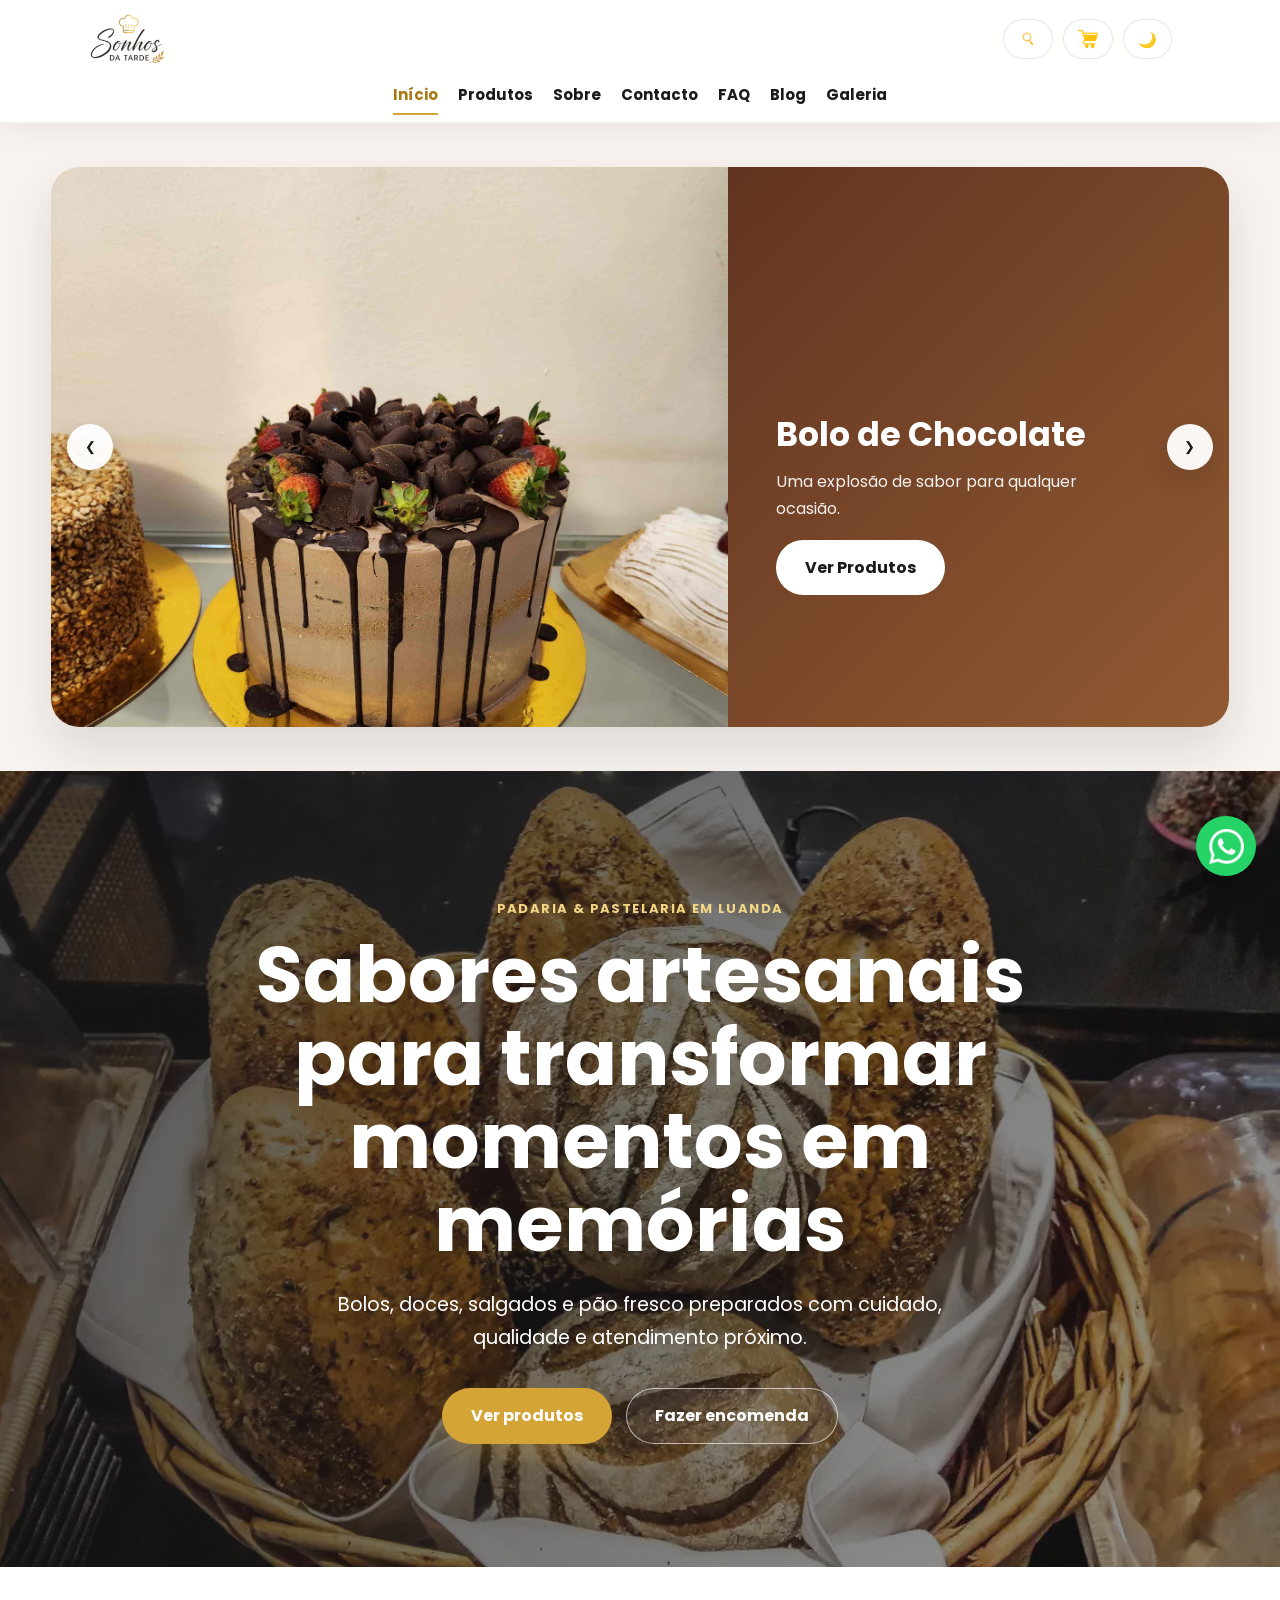
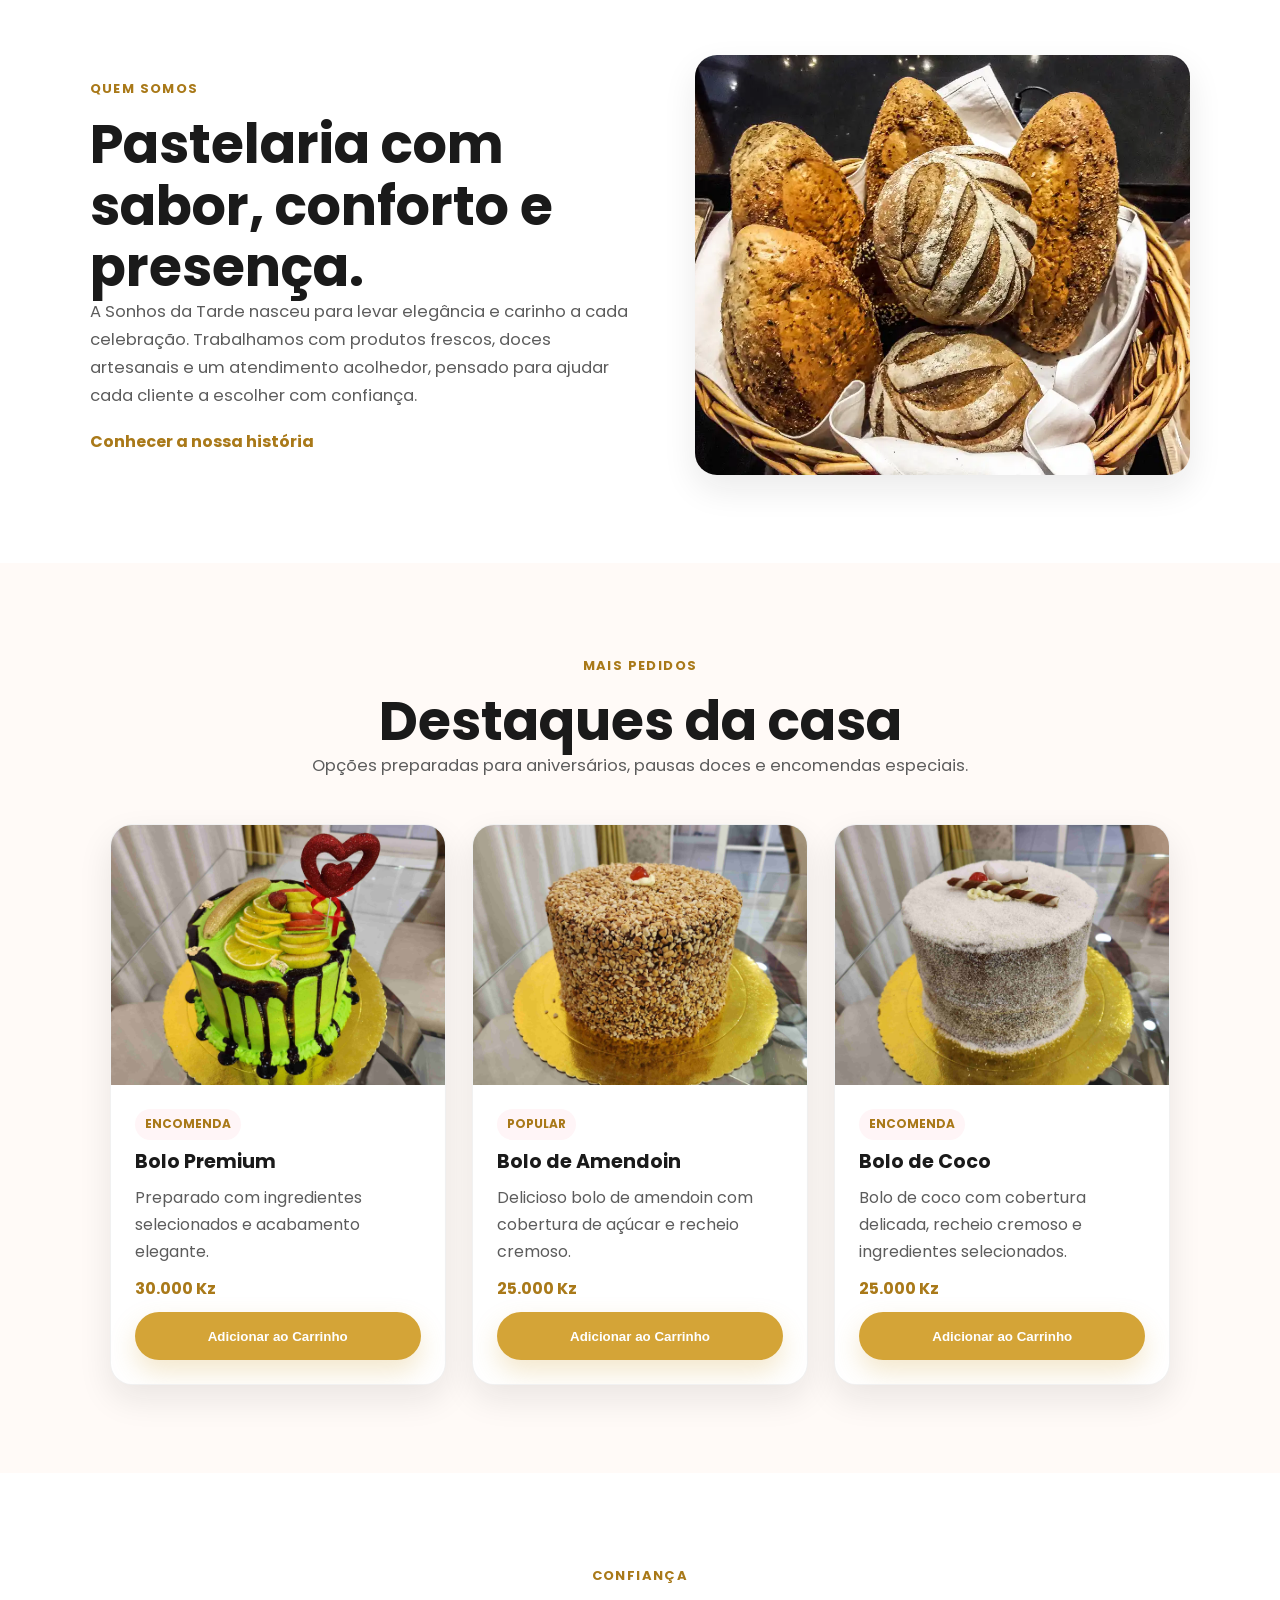
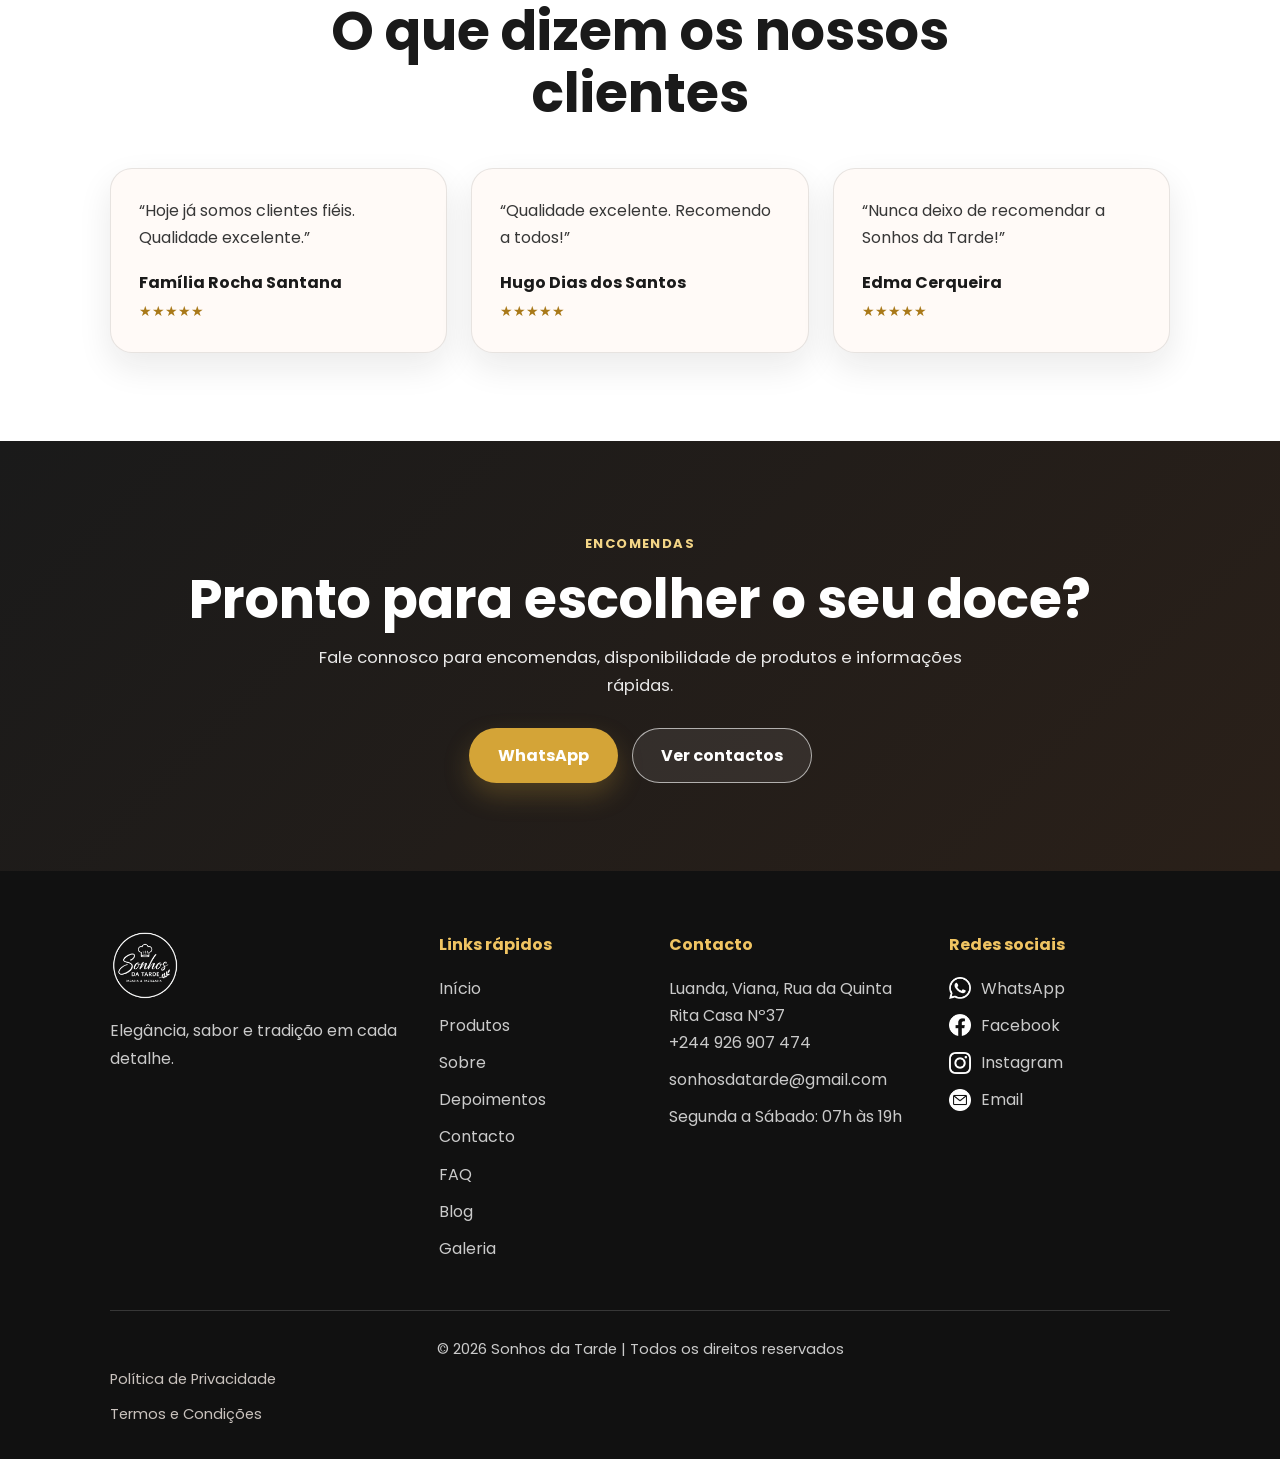
==== commit 674c47d2: "Update index.html" ====
--- a/index.html
+++ b/index.html
@@ -4,7 +4,7 @@
     <meta charset="UTF-8">
     <meta name="viewport" content="width=device-width, initial-scale=1.0">
     <meta name="description" content="Padaria e Pastelaria Sonhos da Tarde em Luanda: bolos personalizados, doces artesanais, salgados e pão fresco para encomendas e momentos especiais.">
-    <script async src="https://www.googletagmanager.com/gtag/js?id=G-32Z9QGGYF3"></script>
+    <script async src="https://www.googletagmanager.com/gtag/js?id=G-NV1THQJZMK"></script>
     <script>
         window.dataLayer = window.dataLayer || [];
         function gtag(){dataLayer.push(arguments);}
